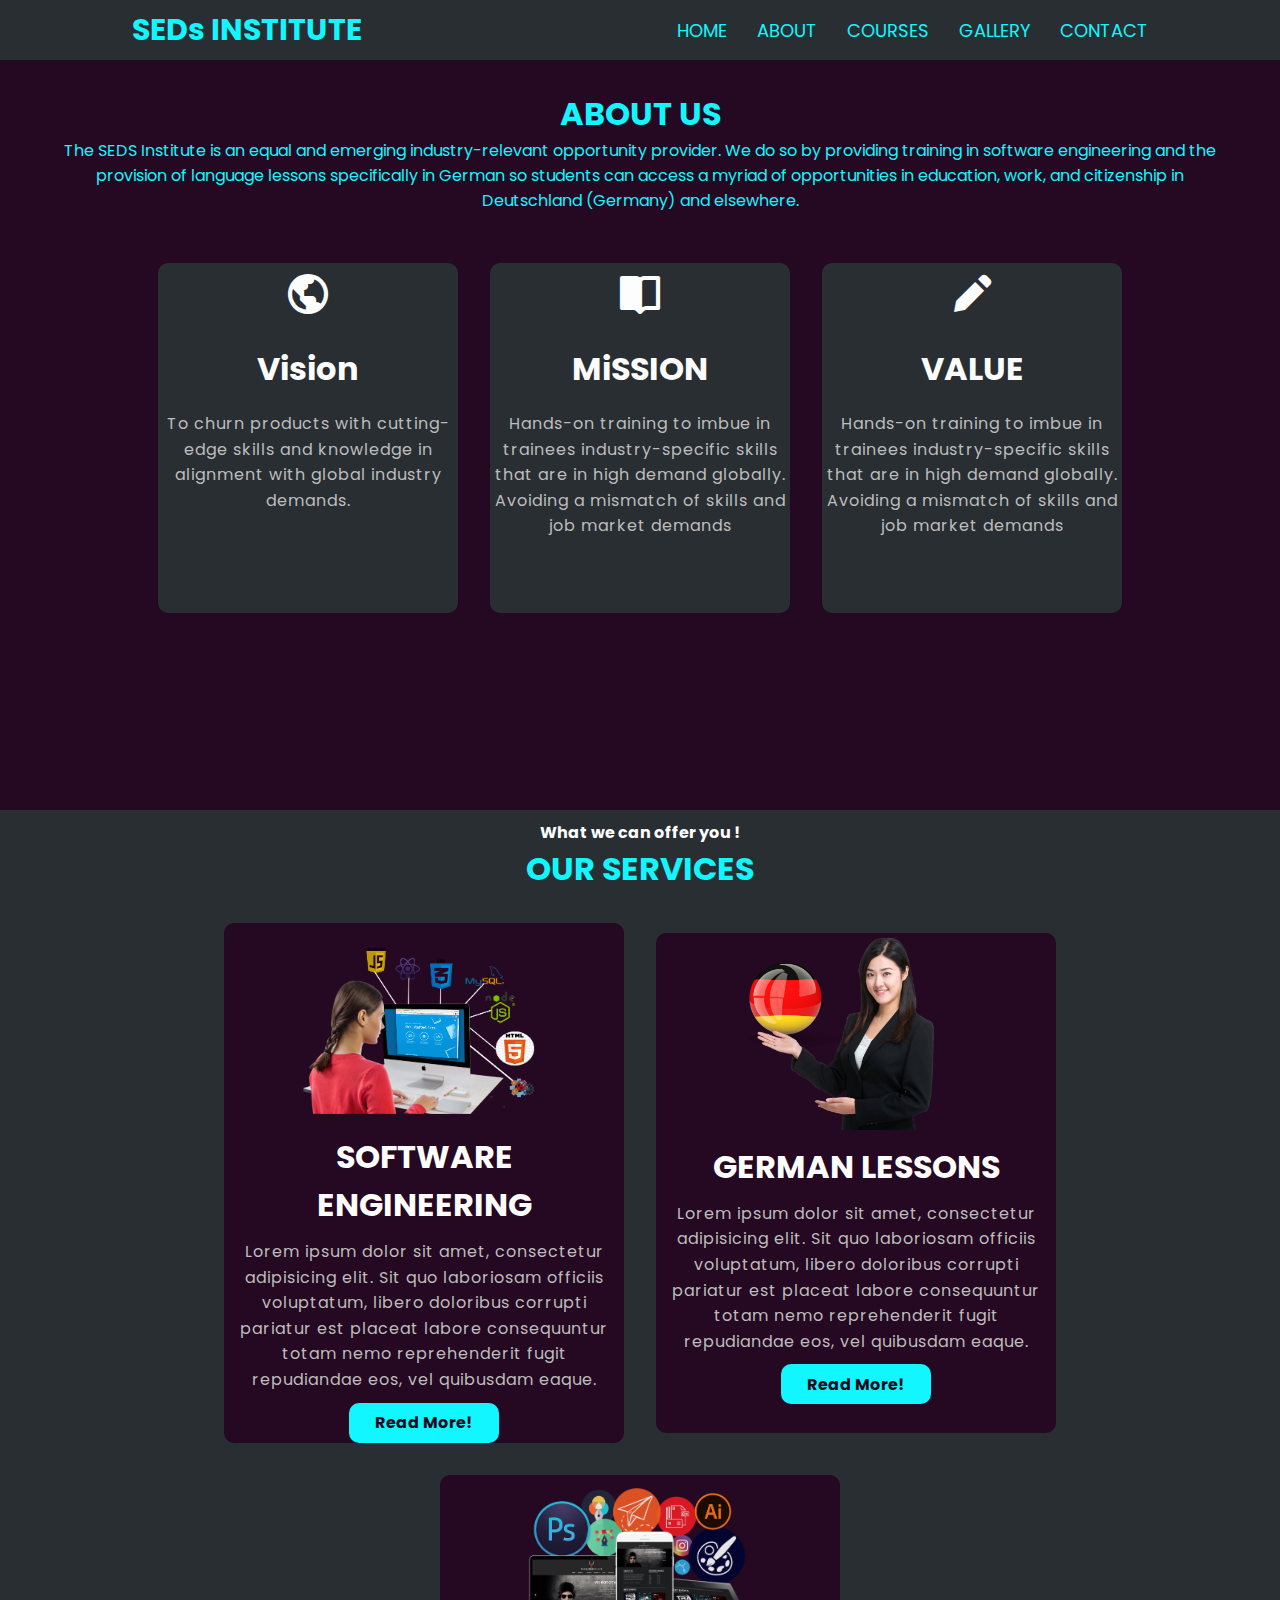
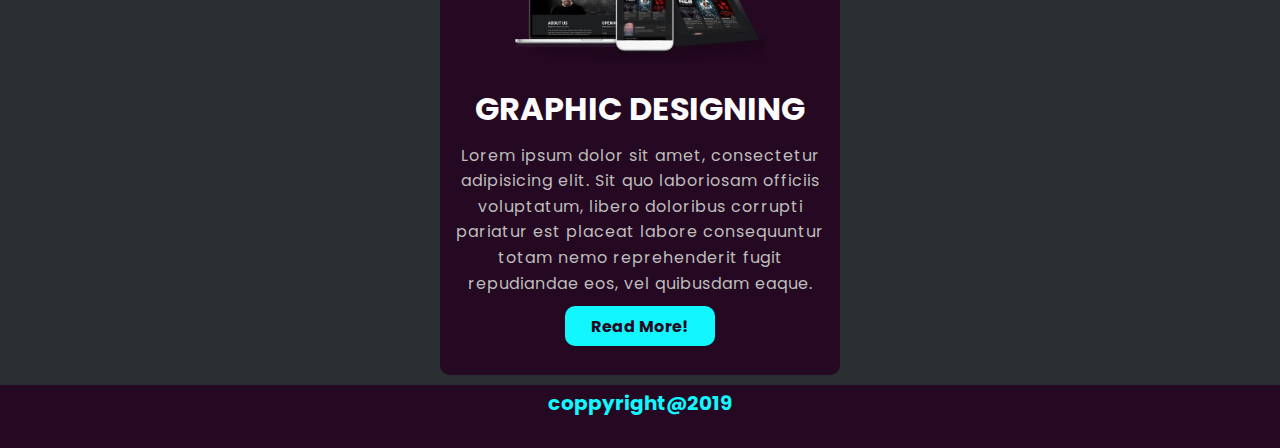
==== aboutus.html @ 5c1395be "First commit" ====
<!DOCTYPE html>
<html lang="en">
<head>
    <meta charset="UTF-8">
    <meta name="viewport" content="width=device-width, initial-scale=1.0">
    <title>SEDs Institute</title>
    <link rel="stylesheet" href="aboutus.css">
    <link rel="stylesheet"href="https://cdn.jsdelivr.net/npm/swiper@11/swiper-bundle.min.css"/>
    <link href='https://unpkg.com/boxicons@2.1.4/css/boxicons.min.css' rel='stylesheet'>
</head>
<body>
    <nav>
        <div class="head">
            <h1>SEDs INSTITUTE</h1>
        </div>
        <div class="navs">
            <ul>
                <li><a href="#" onclick="location.href='/index.html'">HOME</a></li>
                <li><a href="#" onclick="location.href='/aboutus.html'">ABOUT</a></li>
                <li><a href="#" onclick="location.href='/courses.html'">COURSES</a></li>
                <li><a href="#">GALLERY</a></li>
                <li><a href="#">CONTACT</a></li>
            </ul>
        </div>
    </nav>
    <section class="aboutUs">
        <div class="about-us-text">
            <h1>ABOUT US</h1>
            <p>
                The SEDS Institute is an equal and emerging industry-relevant opportunity provider. We do so by providing training in software engineering and the provision of language lessons specifically in German so students can access a myriad of opportunities in education, work, and citizenship in Deutschland (Germany) and elsewhere.
            </p>
        </div>
        <div class="box">
            <div class="box11">
                <span><i class='bx bx-world'></i></span>
                <div class="header-about">
                    <h1>Vision</h1>
                </div>
                <div class="statements">
                    <p>
                        To churn products with cutting-edge skills and knowledge in alignment with global industry demands.
                    </p>
                </div>
            </div>
            <div class="box11">
                <span><i class='bx bxs-book-open'></i></span>
                <div class="header-about">
                    <h1>MiSSION</h1>
                </div>
                <div class="statements">
                    <p>
                        Hands-on training to imbue in trainees industry-specific skills that are in high demand globally. Avoiding a mismatch of skills and job market demands
                    </p>
                </div>
            </div>
            <div class="box11">
                <span><i class='bx bxs-pencil'></i></span>
                <div class="header-about">
                    <h1>VALUE</h1>
                </div>
                <div class="statements">
                    <p>
                        Hands-on training to imbue in trainees industry-specific skills that are in high demand globally. Avoiding a mismatch of skills and job market demands
                    </p>
                </div>
            </div>
        </div>
    </section>
    <section class="what-we-offer">
        <h4>What we can offer you !</h4>
            <h1>OUR SERVICES</h1>
        <div class="offer">
            <div class="offer1">
                <div class="offer-img">
                   <img src="/img/sed1.png" alt="">
                </div>
                <h1>SOFTWARE ENGINEERING</h1>
                <p>Lorem ipsum dolor sit amet, consectetur adipisicing elit. Sit quo laboriosam officiis voluptatum, libero doloribus corrupti pariatur est placeat labore consequuntur totam nemo reprehenderit fugit repudiandae eos, vel quibusdam eaque.</p>
                <div class="ref">
                    <a href="#"onclick="location.href='/courses.html'">Read More!</a>
                </div>
            </div>
            <div class="offer1">
                <div class="offer-img">
                   <img src="/img/german.png" alt="">
                </div>
                <h1>GERMAN LESSONS</h1>
                <p>Lorem ipsum dolor sit amet, consectetur adipisicing elit. Sit quo laboriosam officiis voluptatum, libero doloribus corrupti pariatur est placeat labore consequuntur totam nemo reprehenderit fugit repudiandae eos, vel quibusdam eaque.</p>
                <div class="ref">
                    <a href="#"onclick="location.href='/courses.html'">Read More!</a>
                </div>
            </div>
            <div class="offer1">
                <div class="offer-img">
                   <img src="/img/graphic.png" alt="">
                </div>
                <h1>GRAPHIC DESIGNING</h1>
                <p>Lorem ipsum dolor sit amet, consectetur adipisicing elit. Sit quo laboriosam officiis voluptatum, libero doloribus corrupti pariatur est placeat labore consequuntur totam nemo reprehenderit fugit repudiandae eos, vel quibusdam eaque.</p>
                <div class="ref">
                    <a href="#"onclick="location.href='/courses.html'">Read More!</a>
                </div>
            </div>
        </div>
    </section>
    <footer>
        <h1>coppyright@2019</h1>
    </footer>
    <script src="https://cdn.jsdelivr.net/npm/swiper@11/swiper-bundle.min.js"></script>
    <script src="script.js"></script>
</body>
</html>
---- aboutus.css ----
@import url('https://fonts.googleapis.com/css2?family=Poppins:ital,wght@0,100;0,400;0,800;1,200;1,700&display=swap');

/* ///////////////////////// definig the boddy property /////////////////*/
*{
    margin: 0;
    padding: 0;
    box-sizing: border-box;
    scroll-behavior: smooth;
    font-family: 'Poppins';
    
}

:root{
    --big-font:2.0rem;
    --background-color:#0F2A3D;
    --text-color:#0F2A3D;
    --seccond-bg:#B64638;
    --whitesmoke-col:#F5F5F5;
    --hover-color:#12f7ff;
    --bg-color:#250821;
    --secon-bg-color:#292e33;
    --neon-box-shadow: 0 0.2rem 0.5rem #12f7ff;
}

body{
    background: var(--bg-color);
}

/* ///////////////////////// definig the nav styles /////////////////*/
nav{
    margin-top: 10px;
    display: flex;
    align-items: center;
    justify-content: space-around;
    background: var(--secon-bg-color);
    margin-top: 0;
    height: 60px;
    position: fixed;
    z-index: 300;
    width: 100%;
}

.head{
    color: var(--hover-color);
    font-weight: 50;
    font-size: 15px;
}

.navs ul{
    list-style: none;
    display: flex;
    gap: 30px;
    align-items: center;
    margin-left: 50px;
}

.navs li{
   display: flex;
}

.navs a{
    text-decoration: none;
    color: var(--hover-color);
    font-weight: 200px;
    font-size: large;
}

.navs a:hover{
    color: var(--hover-color);
    text-shadow:0 0 10px rgba(18,247,255,0.6),
    0 0 20px rgba(18,247,255,0.6),
    0 0 30px rgba(18,247,255,0.6),
    0 0 40px rgba(18,247,255,0.6),
    0 0 70px rgba(18,247,255,0.6),
    0 0 80px rgba(18,247,255,0.6),
    0 0 100px rgba(18,247,255,0.6),
    0 0 150px rgba(18,247,255,0.6);
}
/*///////////////// About us section for /////////////////////////////*/
section{
    padding:10px 5%;
}
.aboutUs{
    height: 100%;
    min-height: 90vh;
}

.about-us-text{
    margin-top: 80px;
    display: flex;
    justify-content: center;
    align-items: center;
    flex-direction: column;
}

.about-us-text h1{
    color: var(--hover-color);
}

.about-us-text p{
    text-align: center;
    color: var(--hover-color);
}

.box{
    margin-top: 50px;
    display: grid;
    grid-template-columns: repeat(3,1fr);
    grid-gap: 2em;
    display: flex;
    justify-content: center;
    align-items: center;
    flex-wrap: wrap;
}


.box11{
    min-height: 350px;
    width: 300px;
    background:var(--secon-bg-color);
    border-radius: 10px;
    display: flex;
    justify-content: flex-start;
    align-items: center;
    flex-direction: column;
    color: var(--hover-color);
}

.box11 .header-about h1{
    text-align: center;
    margin: 10px;
    color:#fdfdfd;
}

.box11 .statements p{
    margin: 0.5rem 0 1rem 0;
    font-weight: 400;
    letter-spacing: 1px;
    color: #bdbdbd;
    line-height: 1.6;
    text-align: center;
}

.box11 span{
    color:#fdfdfd;
    font-size: 3rem;

}

.box11:hover{
    transform: translateY(-.7rem);
    transition: 2ms;
}

/*//////css for what can we offer //////////////////////////////*/
.what-we-offer{
    width: 100%;
    min-height: 90vh;
    background: var(--secon-bg-color);
}

.what-we-offer h4{
    text-align: center;
    color: #fdfdfd;
}

.what-we-offer h1{
    text-align: center;
    color: var(--hover-color);
}

.offer{
    display: flex;
    justify-content: center;
    align-items: center;
    gap: 2em;
    margin-top: 30px;
    flex-wrap: wrap;
}

.offer1{
    min-height: 500px; /*when codding the media querry increase this to contain everything*/
    width: 400px;
    background-color: var(--bg-color);
    border-radius: 10px;
    display: flex;
    justify-content: flex-start;
    align-items: center;
    flex-direction: column;
}

.offer-img{
    display: flex;
    justify-content: center;
    align-items: center;
}

.offer-img img{
    object-fit: contain;
    border-radius: 10px;
    height: 200px;
    width: 250px;
}

.offer h1{
    text-align: center;
    margin: 10px;
    color:#fdfdfd;
}

.offer p{
   
    font-weight: 400;
    letter-spacing: 1px;
    color: #bdbdbd;
    line-height: 1.6;
    text-align: center;
    word-wrap: break-word;
    flex-wrap: wrap;
    display: flex;
    justify-content: center;
    align-items: center;

}

.ref{
    margin-top: 1px;
    width: 150px;
    background-color: var(--hover-color);
    height: 40px;
    display: flex;
    justify-content: center;
    align-items: center;
    border-radius: 10px;
    outline: var(--secon-bg-color);
    border-radius: 10px;
    margin-top: 10px;
}

 .ref a{
    text-decoration: none;
    color:var(--bg-color);
    font-weight: 700;
}

.offer1:hover{
    transform: translateY(-.7rem);
    transition: 2ms;
}

/* /////////////////////footer styling//////////////////////////*/

footer{
    background-color: var(--bg-color);
    height: 7vh;
    width: 100%;
    color: var(--hover-color);
}

footer h1{
    font-size: 20px;
    text-align: center;
    padding-top: 3px;
}
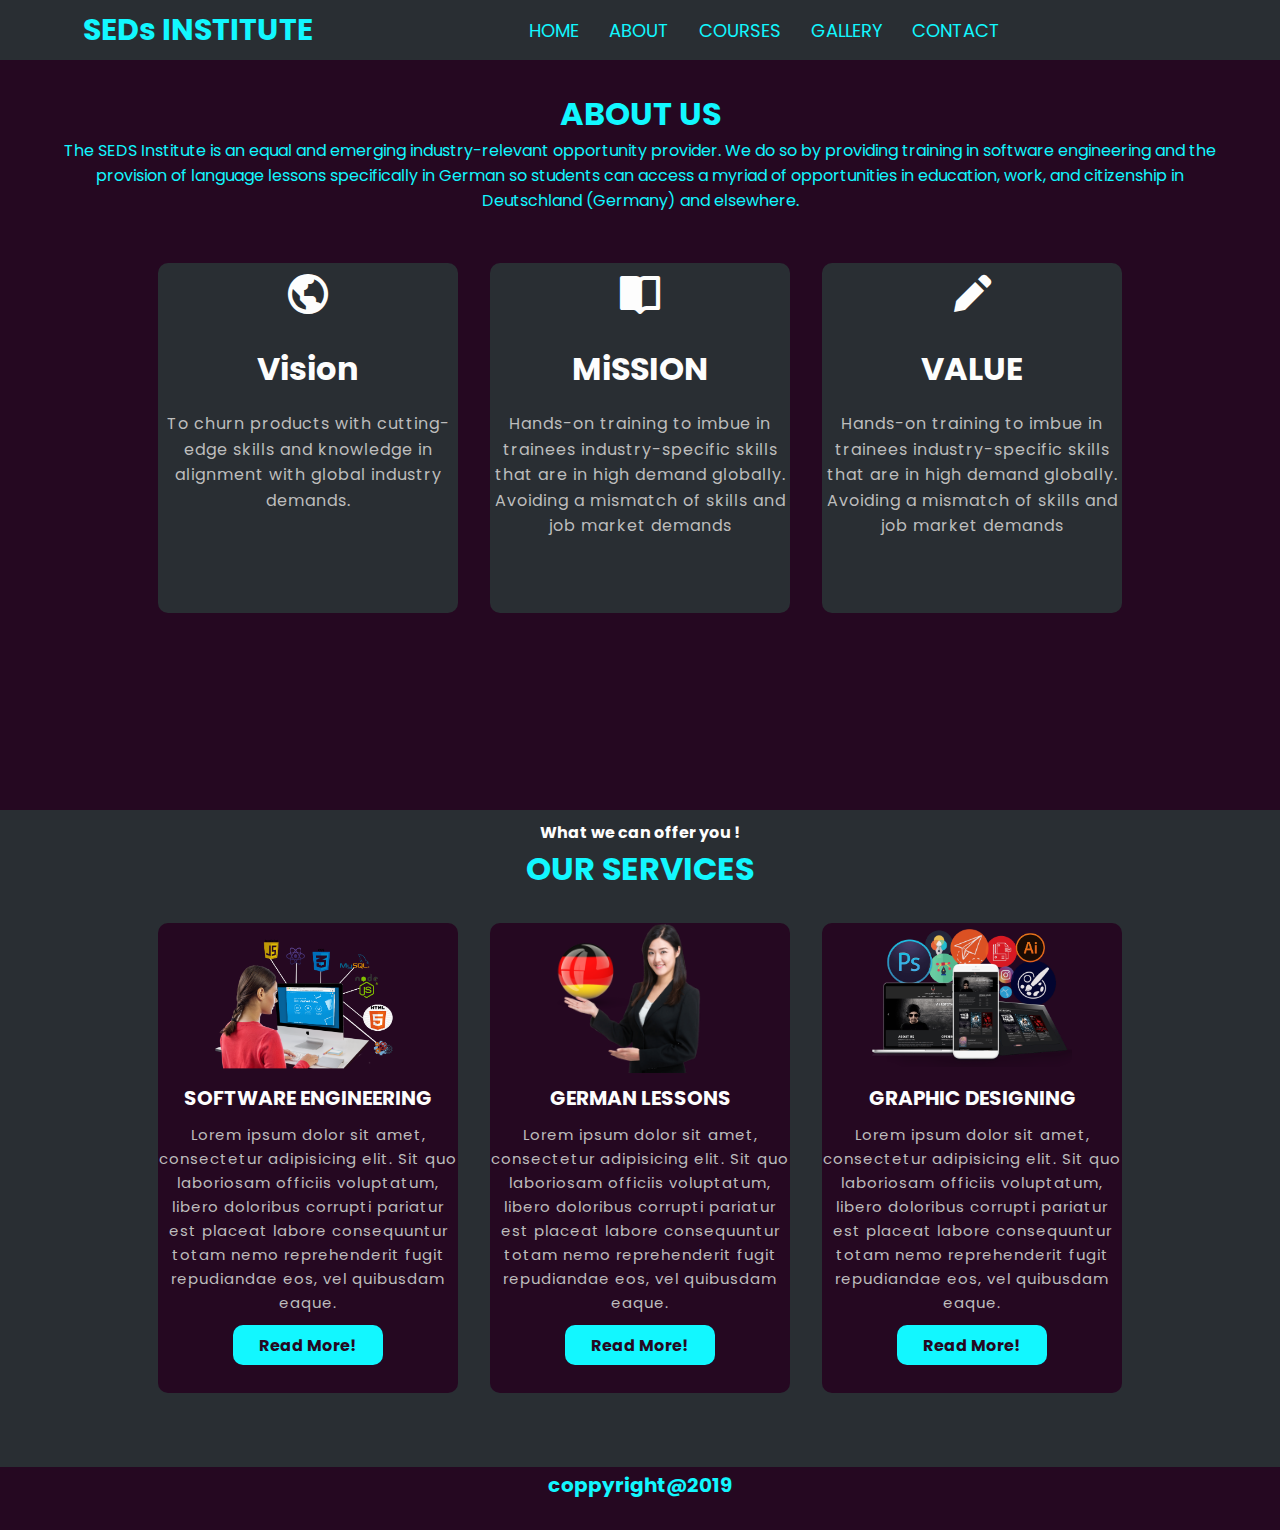
==== commit 6097d0f2: "worked on the nav bar and the media querry" ====
--- a/aboutus.html
+++ b/aboutus.html
@@ -22,7 +22,30 @@
                 <li><a href="#">CONTACT</a></li>
             </ul>
         </div>
+        <div id="menu-icon"  class="bx bx-menu"></div>
     </nav>
+    <div id="menu-sidebar">
+        <div class="close-button" id="close-menu">
+            <i class='bx bx-x'></i>
+        </div>
+        <div class="menu-items">
+            <div class="back">
+                <a href="#" onclick="location.href='/index.html'">HOME</a>
+            </div>
+            <div class="back">
+                <a href="#" onclick="location.href='/aboutus.html'">ABOUT</a>
+            </div>
+            <div class="back">
+                <a href="#" onclick="location.href='/courses.html'">COURSES</a>
+            </div>
+            <div class="back">
+                <a href="#" onclick="location.href='/index.html'">CONTACT</a>
+            </div>
+            <div class="back">
+                <a href="#" onclick="location.href='/index.html'">GALLERY</a>
+            </div>
+        </div>
+    </div>
     <section class="aboutUs">
         <div class="about-us-text">
             <h1>ABOUT US</h1>
@@ -106,6 +129,6 @@
         <h1>coppyright@2019</h1>
     </footer>
     <script src="https://cdn.jsdelivr.net/npm/swiper@11/swiper-bundle.min.js"></script>
-    <script src="script.js"></script>
+    <script src="courses.js"></script>
 </body>
 </html>
--- a/aboutus.css
+++ b/aboutus.css
@@ -40,6 +40,50 @@
     width: 100%;
 }
 
+#menu-sidebar{
+    position: absolute;
+    z-index: 3001;
+    height:150px;
+    width:100%;
+    background: var(--hover-color);
+    visibility: hidden;
+}
+
+#menu-icon{
+    font-size: 30px;
+    color: var(--hover-color);
+    visibility: hidden;
+}
+
+.menu-items{
+    display: flex;
+    justify-content: center;
+    align-items: flex-start;
+    flex-direction: column;
+}
+
+.close-button{
+    display: flex;
+    justify-content: flex-end;
+    
+}
+
+.close-button i{
+    font-size: 25px;
+    background: var(--bg-color);
+    color: var(--hover-color);
+    margin-right:10px;
+    border-radius:2px;
+}
+
+.menu-items .back a{
+    color: var(--bg-color);
+    text-decoration: none;
+    font-size: 15px;
+    font-weight: 500;
+}
+
+
 .head{
     color: var(--hover-color);
     font-weight: 50;
@@ -155,7 +199,7 @@
 /*//////css for what can we offer //////////////////////////////*/
 .what-we-offer{
     width: 100%;
-    min-height: 90vh;
+    min-height: 73vh;
     background: var(--secon-bg-color);
 }
 
@@ -179,14 +223,15 @@
 }
 
 .offer1{
-    min-height: 500px; /*when codding the media querry increase this to contain everything*/
-    width: 400px;
+    height: 470px; /*when codding the media querry increase this to contain everything*/
+    width: 300px;
     background-color: var(--bg-color);
     border-radius: 10px;
     display: flex;
     justify-content: flex-start;
     align-items: center;
     flex-direction: column;
+    position: relative;
 }
 
 .offer-img{
@@ -198,18 +243,19 @@
 .offer-img img{
     object-fit: contain;
     border-radius: 10px;
-    height: 200px;
-    width: 250px;
+    height: 150px;
+    width: 200px;
 }
 
 .offer h1{
     text-align: center;
     margin: 10px;
     color:#fdfdfd;
+    font-size: 20px;
 }
 
 .offer p{
-   
+   font-size: 15px;
     font-weight: 400;
     letter-spacing: 1px;
     color: #bdbdbd;
@@ -261,4 +307,14 @@
     font-size: 20px;
     text-align: center;
     padding-top: 3px;
+}
+
+@media screen and (max-width:768px) {
+
+    .navs{
+        display: none;
+    }
+    #menu-icon{
+        visibility: visible;
+    }
 }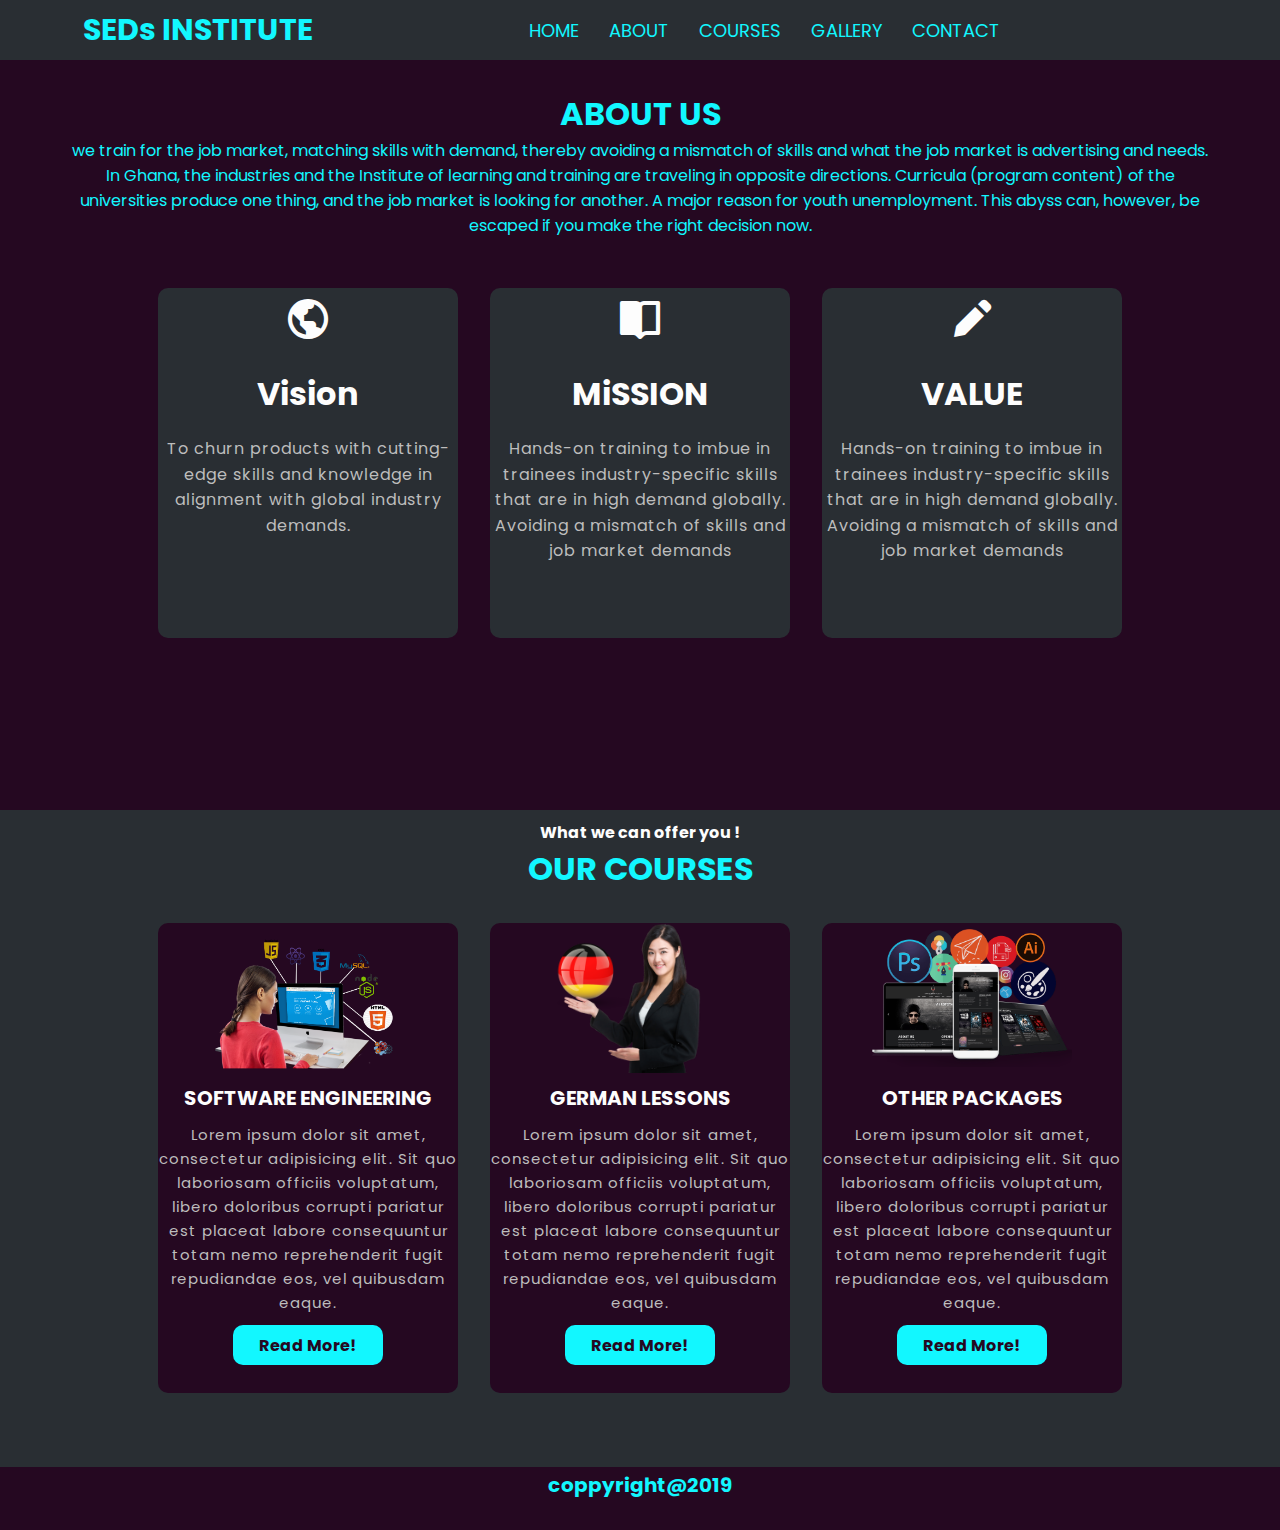
==== commit 13f2f2be: "worked on the courses page" ====
--- a/aboutus.html
+++ b/aboutus.html
@@ -50,7 +50,7 @@
         <div class="about-us-text">
             <h1>ABOUT US</h1>
             <p>
-                The SEDS Institute is an equal and emerging industry-relevant opportunity provider. We do so by providing training in software engineering and the provision of language lessons specifically in German so students can access a myriad of opportunities in education, work, and citizenship in Deutschland (Germany) and elsewhere.
+                we train for the job market, matching skills with demand, thereby avoiding a mismatch of skills and what the job market is advertising and needs. In Ghana, the industries and the Institute of learning and training are traveling in opposite directions. Curricula (program content) of the universities produce one thing, and the job market is looking for another. A major reason for youth unemployment. This abyss can, however, be escaped if you make the right decision now.
             </p>
         </div>
         <div class="box">
@@ -91,7 +91,7 @@
     </section>
     <section class="what-we-offer">
         <h4>What we can offer you !</h4>
-            <h1>OUR SERVICES</h1>
+            <h1>OUR COURSES</h1>
         <div class="offer">
             <div class="offer1">
                 <div class="offer-img">
@@ -110,14 +110,14 @@
                 <h1>GERMAN LESSONS</h1>
                 <p>Lorem ipsum dolor sit amet, consectetur adipisicing elit. Sit quo laboriosam officiis voluptatum, libero doloribus corrupti pariatur est placeat labore consequuntur totam nemo reprehenderit fugit repudiandae eos, vel quibusdam eaque.</p>
                 <div class="ref">
-                    <a href="#"onclick="location.href='/courses.html'">Read More!</a>
+                    <a onclick="location.href='/courses.html'">Read More!</a>
                 </div>
             </div>
             <div class="offer1">
                 <div class="offer-img">
                    <img src="/img/graphic.png" alt="">
                 </div>
-                <h1>GRAPHIC DESIGNING</h1>
+                <h1>OTHER PACKAGES</h1>
                 <p>Lorem ipsum dolor sit amet, consectetur adipisicing elit. Sit quo laboriosam officiis voluptatum, libero doloribus corrupti pariatur est placeat labore consequuntur totam nemo reprehenderit fugit repudiandae eos, vel quibusdam eaque.</p>
                 <div class="ref">
                     <a href="#"onclick="location.href='/courses.html'">Read More!</a>
--- a/aboutus.css
+++ b/aboutus.css
@@ -41,7 +41,7 @@
 }
 
 #menu-sidebar{
-    position: absolute;
+    position:fixed;
     z-index: 3001;
     height:150px;
     width:100%;
@@ -155,6 +155,7 @@
     justify-content: center;
     align-items: center;
     flex-wrap: wrap;
+    margin-bottom: 40px;
 }
 
 
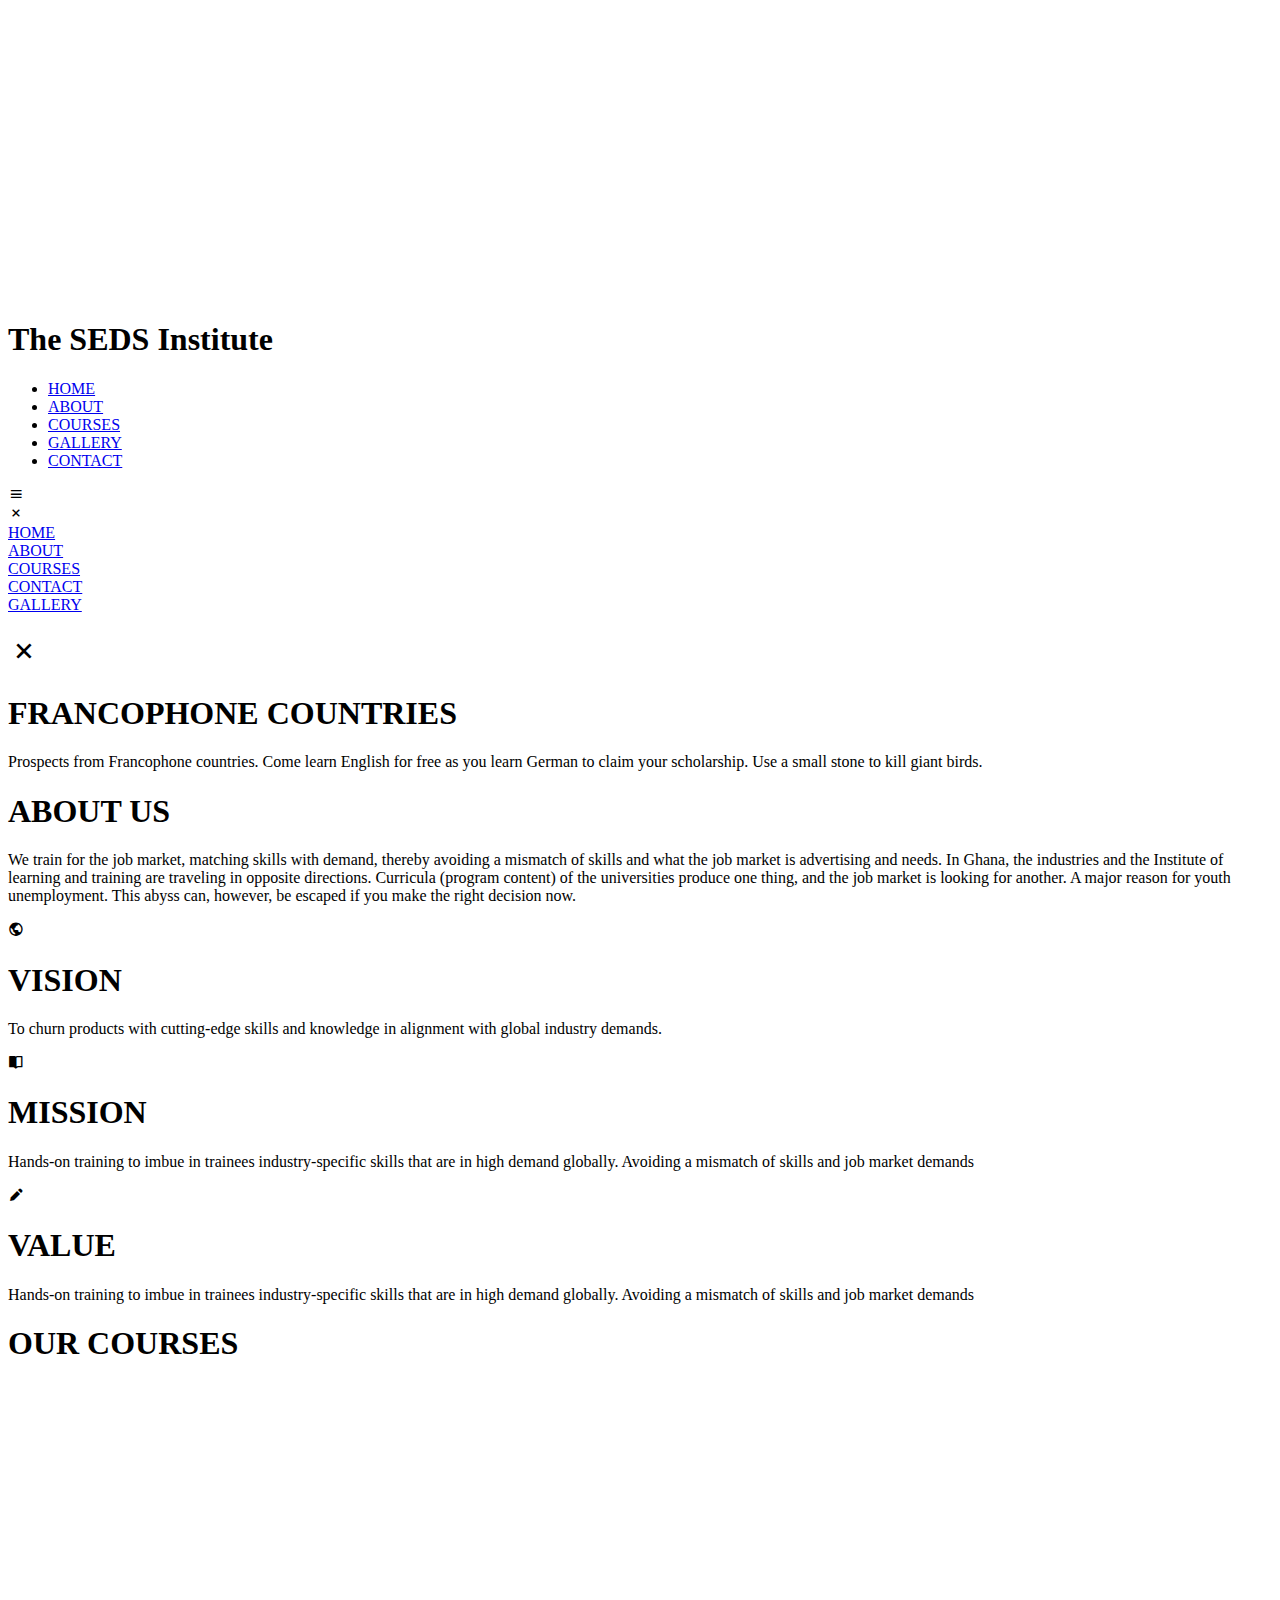
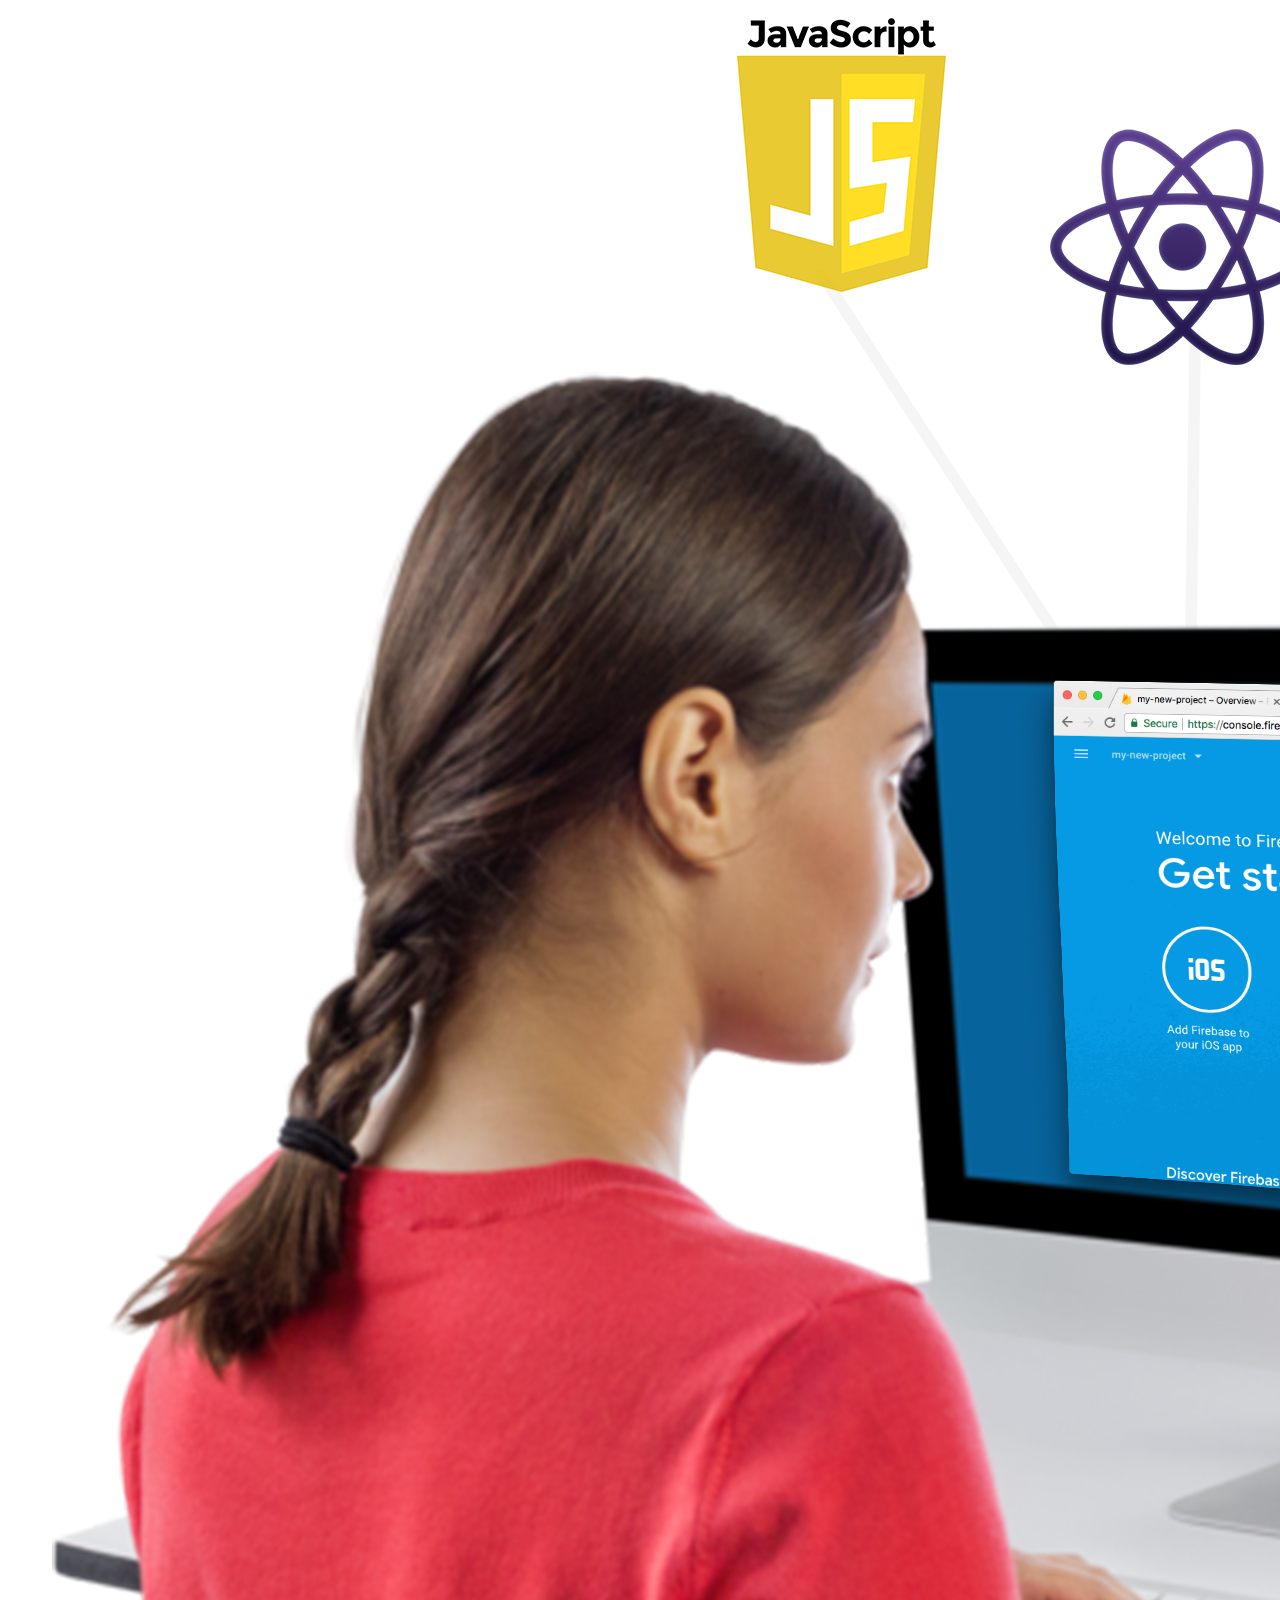
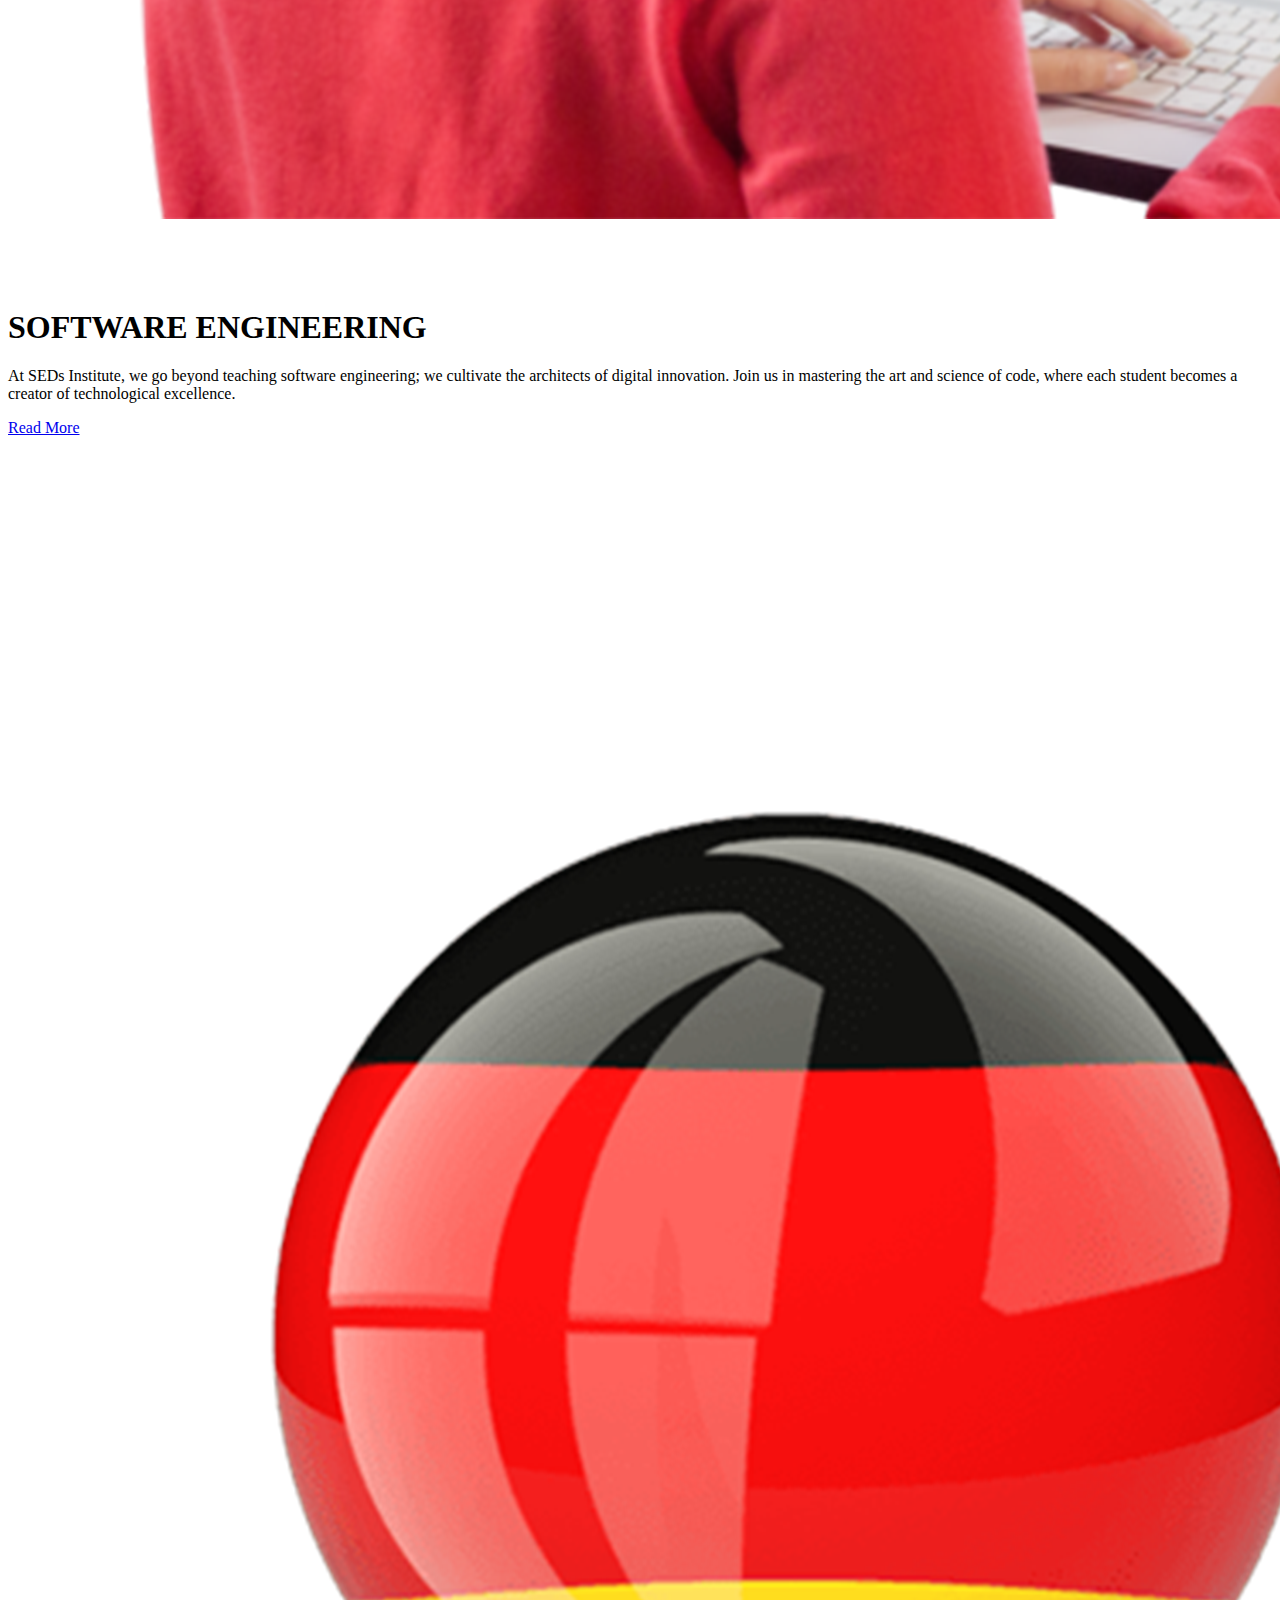
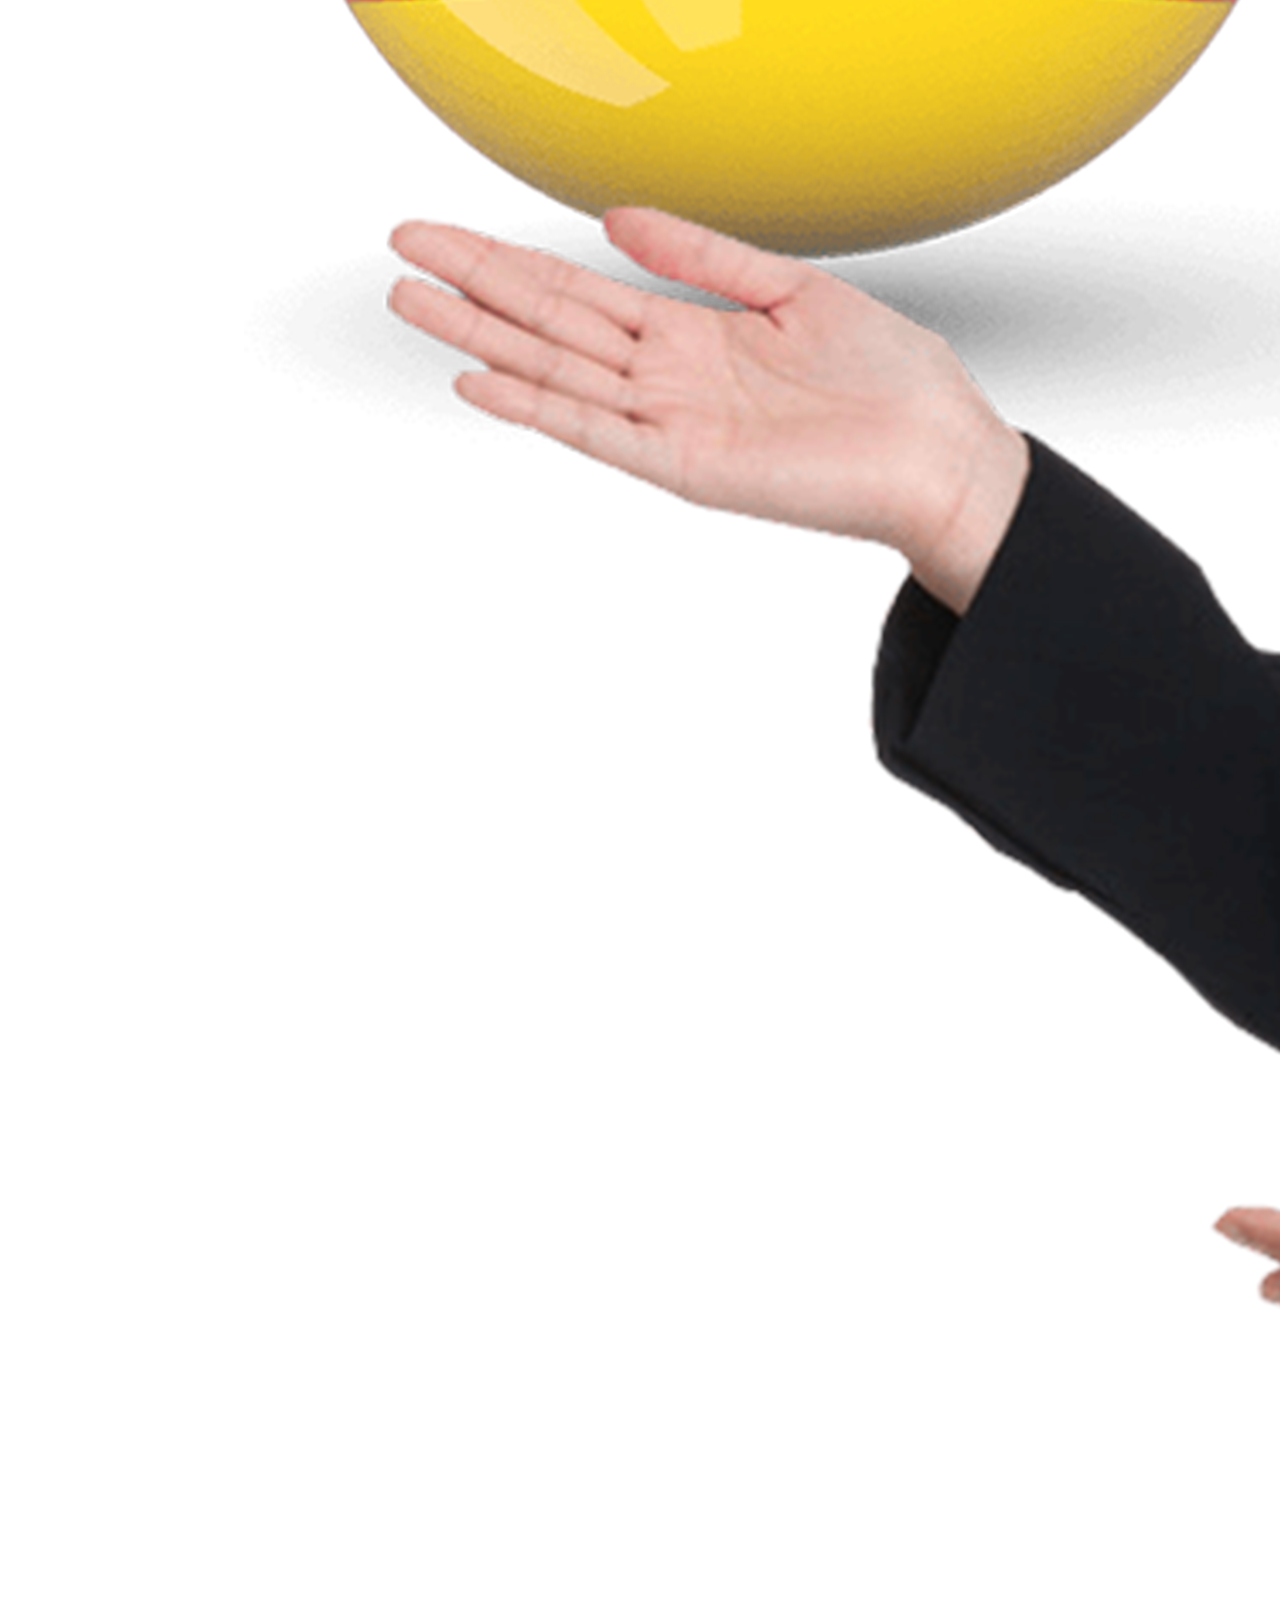
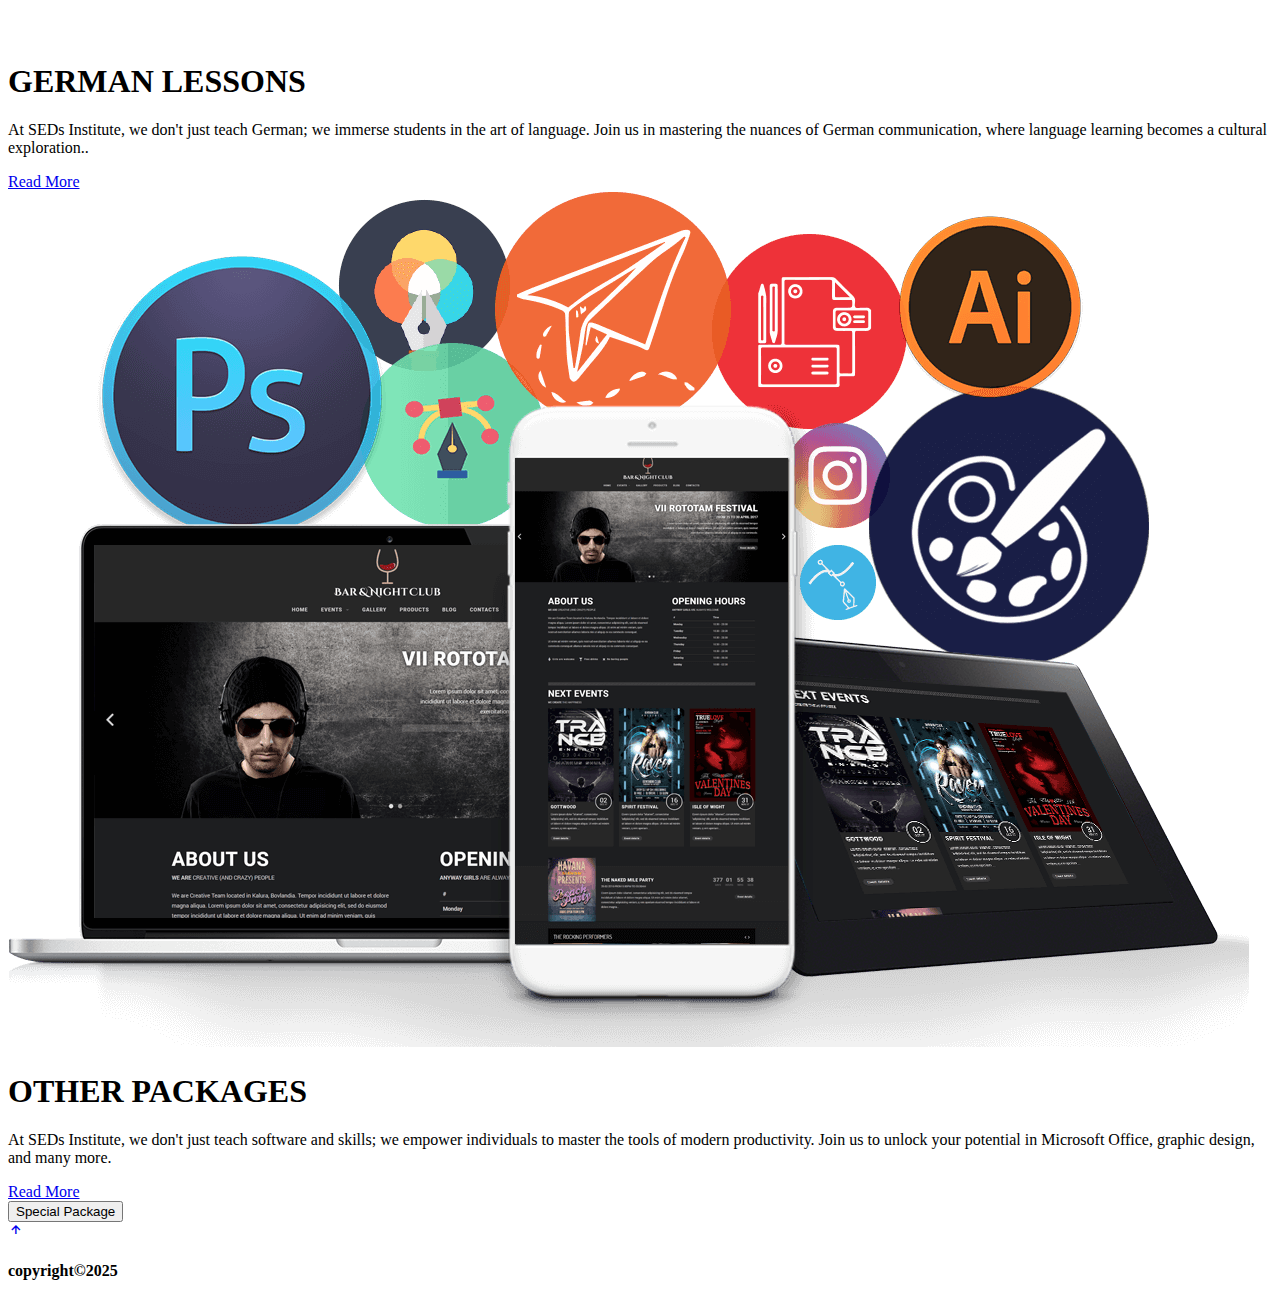
==== commit d04bf383: "feat: enrollment form submission" ====
--- a/aboutus.html
+++ b/aboutus.html
@@ -1,134 +1,221 @@
 <!DOCTYPE html>
 <html lang="en">
-<head>
-    <meta charset="UTF-8">
-    <meta name="viewport" content="width=device-width, initial-scale=1.0">
-    <title>SEDs Institute</title>
-    <link rel="stylesheet" href="aboutus.css">
-    <link rel="stylesheet"href="https://cdn.jsdelivr.net/npm/swiper@11/swiper-bundle.min.css"/>
-    <link href='https://unpkg.com/boxicons@2.1.4/css/boxicons.min.css' rel='stylesheet'>
-</head>
-<body>
+  <head>
+    <meta charset="UTF-8" />
+    <meta name="viewport" content="width=device-width, initial-scale=1.0" />
+    <title>About Us | SEDS Insititute</title>
+    <link rel="stylesheet" href="./css/styles.css" />
+    <link rel="stylesheet" href="./css/aboutus.css" />
+    <link
+      rel="stylesheet"
+      href="https://cdn.jsdelivr.net/npm/swiper@11/swiper-bundle.min.css"
+    />
+    <link
+      href="https://unpkg.com/boxicons@2.1.4/css/boxicons.min.css"
+      rel="stylesheet"
+    />
+    <link rel="shortcut icon" href="./img/sedslogo.png" type="image/x-icon" />
+  </head>
+  <body class="full-height">
     <nav>
+      <div class="container-fluid">
+        <div class="logo-seds">
+          <img src="./img/logoforseds.png" alt="" srcset="" />
+        </div>
+
         <div class="head">
-            <h1>SEDs INSTITUTE</h1>
-        </div>
-        <div class="navs">
-            <ul>
-                <li><a href="#" onclick="location.href='/index.html'">HOME</a></li>
-                <li><a href="#" onclick="location.href='/aboutus.html'">ABOUT</a></li>
-                <li><a href="#" onclick="location.href='/courses.html'">COURSES</a></li>
-                <li><a href="#">GALLERY</a></li>
-                <li><a href="#">CONTACT</a></li>
-            </ul>
-        </div>
-        <div id="menu-icon"  class="bx bx-menu"></div>
+          <h1>The SEDS Institute</h1>
+        </div>
+
+        <ul class="navs">
+          <li><a href="./index.html">HOME</a></li>
+          <li><a class="active" href="./aboutus.html">ABOUT</a></li>
+          <li><a href="./courses.html">COURSES</a></li>
+          <li><a href="./gallery2.html">GALLERY</a></li>
+          <li><a href="./contactus.html">CONTACT</a></li>
+        </ul>
+
+        <div id="menu-icon" class="bx bx-menu"></div>
+      </div>
     </nav>
+
     <div id="menu-sidebar">
-        <div class="close-button" id="close-menu">
-            <i class='bx bx-x'></i>
-        </div>
-        <div class="menu-items">
-            <div class="back">
-                <a href="#" onclick="location.href='/index.html'">HOME</a>
-            </div>
-            <div class="back">
-                <a href="#" onclick="location.href='/aboutus.html'">ABOUT</a>
-            </div>
-            <div class="back">
-                <a href="#" onclick="location.href='/courses.html'">COURSES</a>
-            </div>
-            <div class="back">
-                <a href="#" onclick="location.href='/index.html'">CONTACT</a>
-            </div>
-            <div class="back">
-                <a href="#" onclick="location.href='/index.html'">GALLERY</a>
-            </div>
-        </div>
+      <div class="close-button" id="close-menu">
+        <i class="bx bx-x"></i>
+      </div>
+      <div class="menu-items">
+        <div class="back">
+          <a href="./index.html">HOME</a>
+        </div>
+        <div class="back">
+          <a class="active" href="./aboutus.html">ABOUT</a>
+        </div>
+        <div class="back">
+          <a href="./courses.html">COURSES</a>
+        </div>
+        <div class="back">
+          <a href="./contactus.html">CONTACT</a>
+        </div>
+        <div class="back">
+          <a href="./gallery2.html">GALLERY</a>
+        </div>
+      </div>
     </div>
-    <section class="aboutUs">
-        <div class="about-us-text">
+
+    <div id="popup">
+      <div class="content">
+        <div class="close-display">
+          <h1 id="close-popup">
+            <span><i class="bx bx-x"></i></span>
+          </h1>
+        </div>
+        <div class="popup-message">
+          <h1>FRANCOPHONE COUNTRIES</h1>
+          <p>
+            Prospects from Francophone countries. Come learn English for free as
+            you learn German to claim your scholarship. Use a small stone to
+            kill giant birds.
+          </p>
+        </div>
+      </div>
+    </div>
+
+    <main>
+      <section class="section lg aboutus" id="aboutus">
+        <div class="container-fluid">
+          <div class="about-us-text text-center">
             <h1>ABOUT US</h1>
             <p>
-                we train for the job market, matching skills with demand, thereby avoiding a mismatch of skills and what the job market is advertising and needs. In Ghana, the industries and the Institute of learning and training are traveling in opposite directions. Curricula (program content) of the universities produce one thing, and the job market is looking for another. A major reason for youth unemployment. This abyss can, however, be escaped if you make the right decision now.
+              We train for the job market, matching skills with demand, thereby
+              avoiding a mismatch of skills and what the job market is
+              advertising and needs. In Ghana, the industries and the Institute
+              of learning and training are traveling in opposite directions.
+              Curricula (program content) of the universities produce one thing,
+              and the job market is looking for another. A major reason for
+              youth unemployment. This abyss can, however, be escaped if you
+              make the right decision now.
             </p>
-        </div>
-        <div class="box">
-            <div class="box11">
-                <span><i class='bx bx-world'></i></span>
-                <div class="header-about">
-                    <h1>Vision</h1>
-                </div>
-                <div class="statements">
-                    <p>
-                        To churn products with cutting-edge skills and knowledge in alignment with global industry demands.
-                    </p>
-                </div>
-            </div>
-            <div class="box11">
-                <span><i class='bx bxs-book-open'></i></span>
-                <div class="header-about">
-                    <h1>MiSSION</h1>
-                </div>
-                <div class="statements">
-                    <p>
-                        Hands-on training to imbue in trainees industry-specific skills that are in high demand globally. Avoiding a mismatch of skills and job market demands
-                    </p>
-                </div>
-            </div>
-            <div class="box11">
-                <span><i class='bx bxs-pencil'></i></span>
-                <div class="header-about">
-                    <h1>VALUE</h1>
-                </div>
-                <div class="statements">
-                    <p>
-                        Hands-on training to imbue in trainees industry-specific skills that are in high demand globally. Avoiding a mismatch of skills and job market demands
-                    </p>
-                </div>
-            </div>
-        </div>
-    </section>
-    <section class="what-we-offer">
-        <h4>What we can offer you !</h4>
-            <h1>OUR COURSES</h1>
-        <div class="offer">
-            <div class="offer1">
-                <div class="offer-img">
-                   <img src="/img/sed1.png" alt="">
-                </div>
-                <h1>SOFTWARE ENGINEERING</h1>
-                <p>Lorem ipsum dolor sit amet, consectetur adipisicing elit. Sit quo laboriosam officiis voluptatum, libero doloribus corrupti pariatur est placeat labore consequuntur totam nemo reprehenderit fugit repudiandae eos, vel quibusdam eaque.</p>
-                <div class="ref">
-                    <a href="#"onclick="location.href='/courses.html'">Read More!</a>
-                </div>
-            </div>
-            <div class="offer1">
-                <div class="offer-img">
-                   <img src="/img/german.png" alt="">
-                </div>
-                <h1>GERMAN LESSONS</h1>
-                <p>Lorem ipsum dolor sit amet, consectetur adipisicing elit. Sit quo laboriosam officiis voluptatum, libero doloribus corrupti pariatur est placeat labore consequuntur totam nemo reprehenderit fugit repudiandae eos, vel quibusdam eaque.</p>
-                <div class="ref">
-                    <a onclick="location.href='/courses.html'">Read More!</a>
-                </div>
-            </div>
-            <div class="offer1">
-                <div class="offer-img">
-                   <img src="/img/graphic.png" alt="">
-                </div>
-                <h1>OTHER PACKAGES</h1>
-                <p>Lorem ipsum dolor sit amet, consectetur adipisicing elit. Sit quo laboriosam officiis voluptatum, libero doloribus corrupti pariatur est placeat labore consequuntur totam nemo reprehenderit fugit repudiandae eos, vel quibusdam eaque.</p>
-                <div class="ref">
-                    <a href="#"onclick="location.href='/courses.html'">Read More!</a>
-                </div>
-            </div>
-        </div>
-    </section>
+          </div>
+
+          <div class="box">
+            <div class="box11 col-lg-3">
+              <span><i class="bx bx-world"></i></span>
+              <div class="header-about">
+                <h1>VISION</h1>
+              </div>
+              <div class="statements">
+                <p>
+                  To churn products with cutting-edge skills and knowledge in
+                  alignment with global industry demands.
+                </p>
+              </div>
+            </div>
+            <div class="box11 col-lg-3">
+              <span><i class="bx bxs-book-open"></i></span>
+              <div class="header-about">
+                <h1>MISSION</h1>
+              </div>
+              <div class="statements">
+                <p>
+                  Hands-on training to imbue in trainees industry-specific
+                  skills that are in high demand globally. Avoiding a mismatch
+                  of skills and job market demands
+                </p>
+              </div>
+            </div>
+            <div class="box11 col-lg-3">
+              <span><i class="bx bxs-pencil"></i></span>
+              <div class="header-about">
+                <h1>VALUE</h1>
+              </div>
+              <div class="statements">
+                <p>
+                  Hands-on training to imbue in trainees industry-specific
+                  skills that are in high demand globally. Avoiding a mismatch
+                  of skills and job market demands
+                </p>
+              </div>
+            </div>
+          </div>
+        </div>
+      </section>
+
+      <section class="section what-we-offer">
+        <div class="container-fluid">
+          <h1>OUR COURSES</h1>
+          <div class="offer">
+            <div class="offer1 col-lg-3">
+              <div class="offer-img">
+                <img src="./img/sed1.png" alt="" />
+              </div>
+              <h1>SOFTWARE ENGINEERING</h1>
+              <p>
+                At SEDs Institute, we go beyond teaching software engineering;
+                we cultivate the architects of digital innovation. Join us in
+                mastering the art and science of code, where each student
+                becomes a creator of technological excellence.
+              </p>
+              <div class="ref">
+                <a
+                  href="./courses.html#software-engieneering"
+                  class="button outline"
+                  >Read More</a
+                >
+              </div>
+            </div>
+
+            <div class="offer1 col-lg-3">
+              <div class="offer-img">
+                <img src="./img/german.png" alt="" />
+              </div>
+              <h1>GERMAN LESSONS</h1>
+              <p>
+                At SEDs Institute, we don't just teach German; we immerse
+                students in the art of language. Join us in mastering the
+                nuances of German communication, where language learning becomes
+                a cultural exploration..
+              </p>
+              <div class="ref">
+                <a href="./courses.html#german-lessons" class="button outline"
+                  >Read More</a
+                >
+              </div>
+            </div>
+
+            <div class="offer1 col-lg-3">
+              <div class="offer-img">
+                <img src="./img/graphic.png" alt="" />
+              </div>
+              <h1>OTHER PACKAGES</h1>
+              <p>
+                At SEDs Institute, we don't just teach software and skills; we
+                empower individuals to master the tools of modern productivity.
+                Join us to unlock your potential in Microsoft Office, graphic
+                design, and many more.
+              </p>
+              <div class="ref">
+                <a href="./courses.html" class="button outline">Read More</a>
+              </div>
+            </div>
+          </div>
+
+          <div class="special-franko">
+            <button id="franko" class="button lg">Special Package</button>
+          </div>
+        </div>
+
+        <div class="arrow">
+          <a href="#aboutus"><i class="bx bx-up-arrow-alt"></i></a>
+        </div>
+      </section>
+    </main>
+
     <footer>
-        <h1>coppyright@2019</h1>
+      <h4>copyright&copy;2025</h4>
     </footer>
+
     <script src="https://cdn.jsdelivr.net/npm/swiper@11/swiper-bundle.min.js"></script>
-    <script src="courses.js"></script>
-</body>
+    <script src="./js/script.js"></script>
+    <script src="./js/about.js"></script>
+  </body>
 </html>
